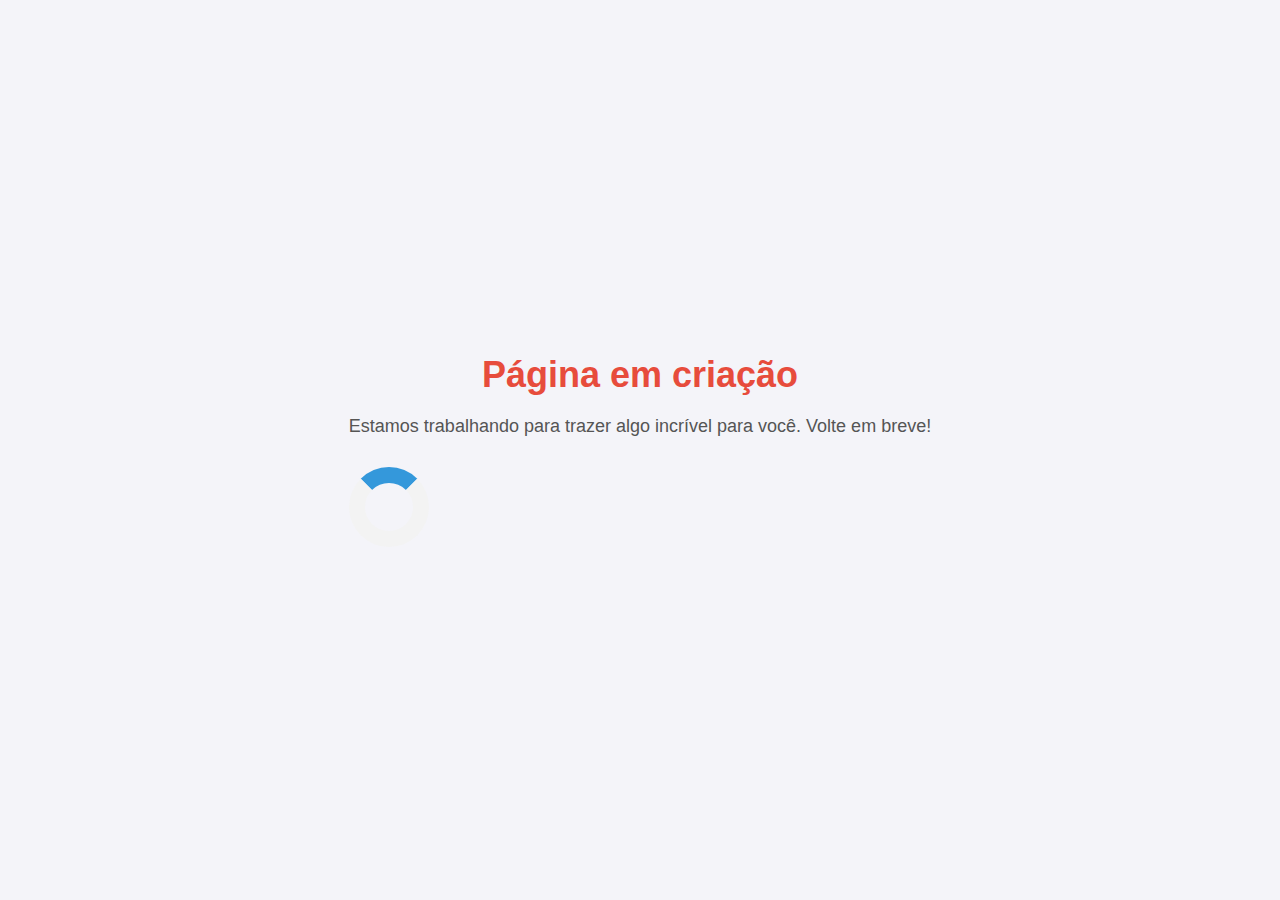
==== index.html @ cbea4de6 "Add files via upload" ====
<!DOCTYPE html>
<html lang="pt-br">
<head>
    <meta charset="UTF-8">
    <meta name="viewport" content="width=device-width, initial-scale=1.0">
    <title>Página em Criação</title>
    <link rel="stylesheet" href="css/styles.css">
</head>
<body>
    <div class="container">
        <h1>Página em criação</h1>
        <p>Estamos trabalhando para trazer algo incrível para você. Volte em breve!</p>
        <div class="loader"></div>
    </div>
</body>
</html>
---- css/styles.css ----
body {
  font-family: Arial, sans-serif;
  margin: 0;
  padding: 0;
  text-align: center;
}

.social-media {
  background-color: #206b39;
  padding: 10px;
}

.social-media a {
  margin-right: 15px;
}

.social-media a i {
  color: white;
  font-size: 24px;
}

.banner {
  width: 100%;
  height: 550px;
}

.fertilizantes {
  padding: 20px;
}

.cards-container {
  display: flex;
  justify-content: center;
  gap: 20px;
  flex-wrap: wrap;
}

.card {
  width: 350px;
  border: 1px solid #ddd;
  border-radius: 8px;
  padding: 15px;
  box-shadow: 2px 2px 10px rgba(0, 0, 0, 0.1);
  text-align: center;
}

.card video {
  width: 100%;
  height: 250px;
  border-radius: 5px;
 // object-fit: cover;
}

button {
  background-color: #25d366;
  color: white;
  border: none;
  padding: 10px;
  width: 100%;
  border-radius: 5px;
  cursor: pointer;
  display: flex;
  align-items: center;
  justify-content: center;
  gap: 8px;
}

button i {
  font-size: 18px;
}

/* Estilização do modal */
.modal {
  display: none;
  position: fixed;
  z-index: 1000;
  left: 0;
  top: 0;
  width: 100%;
  height: 100%;
  background-color: rgba(0, 0, 0, 0.5);
  align-items: center;
  justify-content: center;
}

.modal-content {
  background: white;
  padding: 20px;
  border-radius: 10px;
  text-align: center;
  width: 300px;
  box-shadow: 0 4px 8px rgba(0, 0, 0, 0.2);
  position: relative;
}

.modal-content button {
    margin-top: 35px;
}

.close {
  position: absolute;
  top: 10px;
  right: 15px;
  font-size: 20px;
  cursor: pointer;
}

footer {
  background-color: #206b39;
  color: white;
  padding: 20px;
  text-align: center;
}

/* Responsividade */
* {
  margin: 0;
  padding: 0;
  box-sizing: border-box;
}

body {
  font-family: Arial, sans-serif;
  background-color: #f4f4f9;
  display: flex;
  justify-content: center;
  align-items: center;
  height: 100vh;
  color: #333;
}

.container {
  text-align: center;
}

h1 {
  font-size: 36px;
  color: #e74c3c;
  margin-bottom: 20px;
}

p {
  font-size: 18px;
  color: #555;
  margin-bottom: 30px;
}

.loader {
  border: 16px solid #f3f3f3;
  border-top: 16px solid #3498db;
  border-radius: 50%;
  width: 80px;
  height: 80px;
  animation: spin 2s linear infinite;
}

/* Animação de rotação do loader */
@keyframes spin {
  0% { transform: rotate(0deg); }
  100% { transform: rotate(360deg); }
}
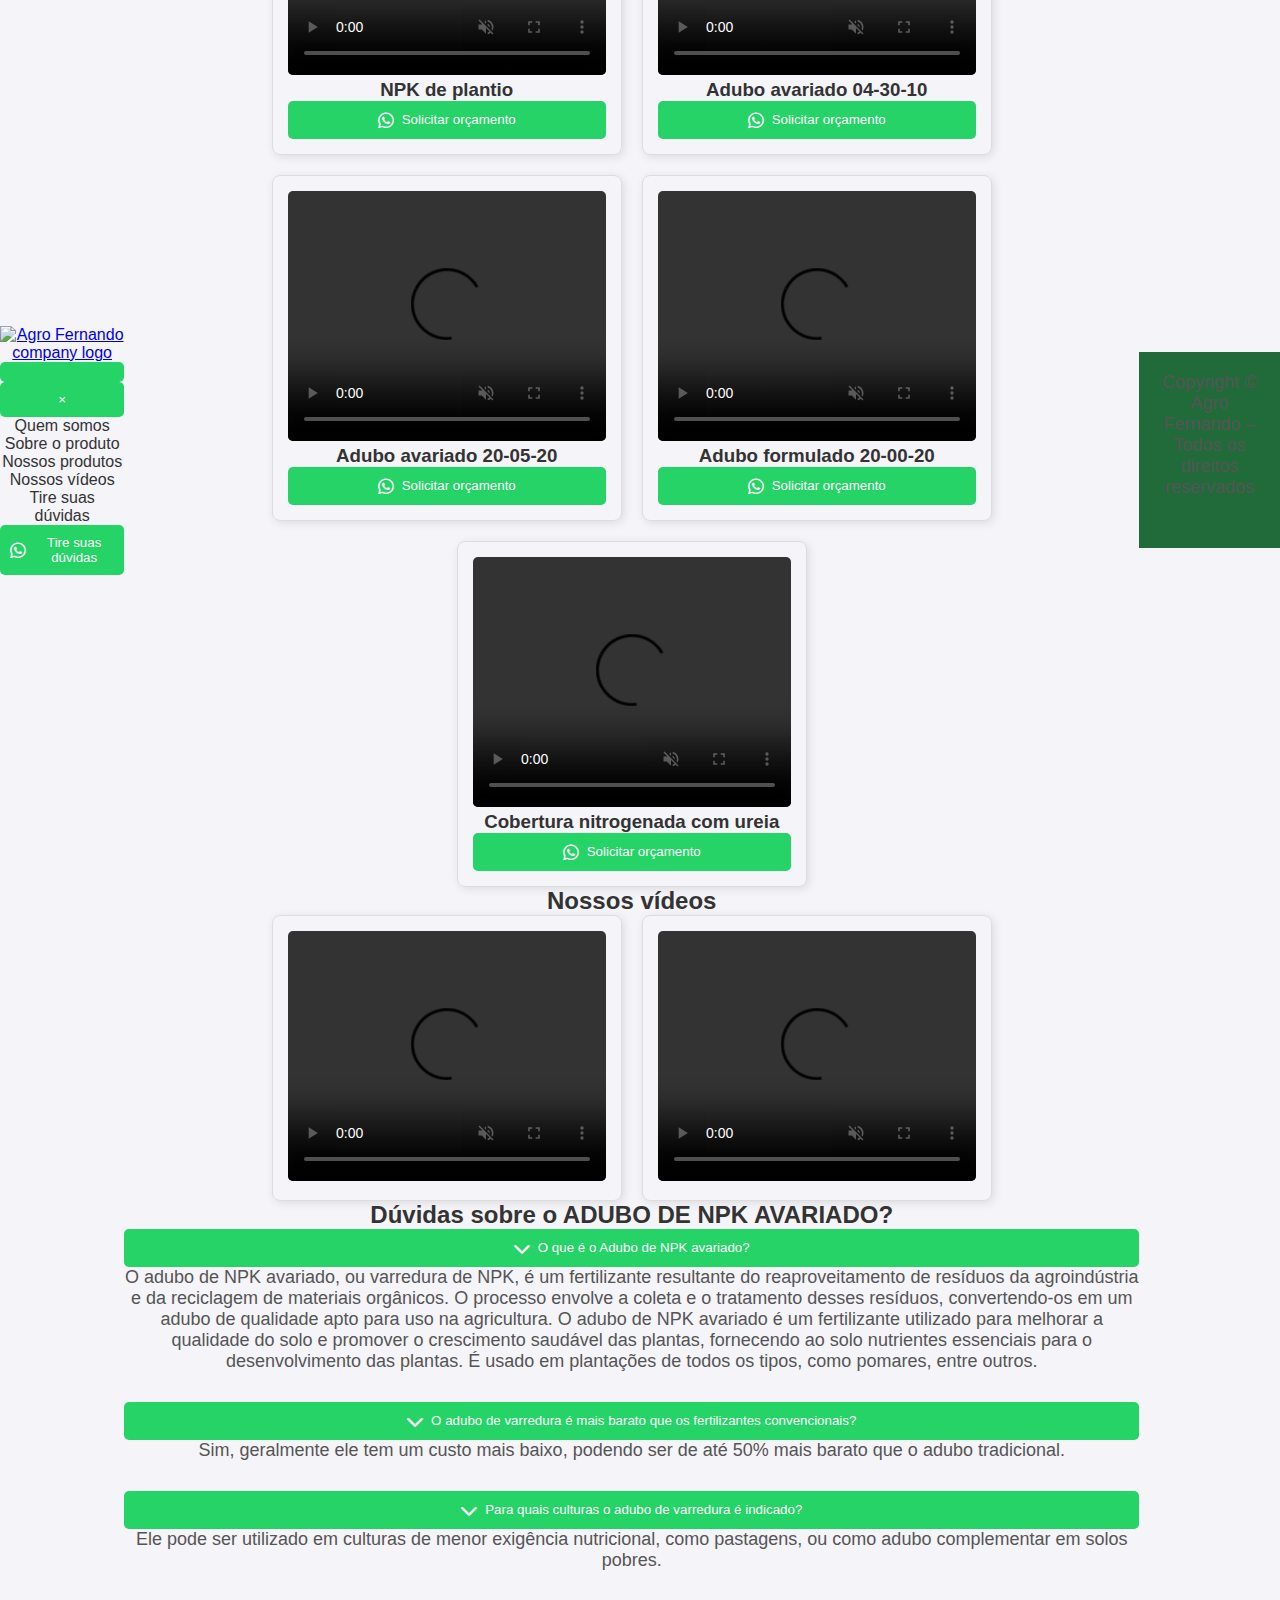
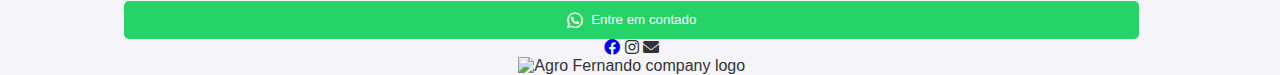
==== commit ac40abb1: "update main page" ====
--- a/index.html
+++ b/index.html
@@ -1,16 +1,327 @@
 <!DOCTYPE html>
-<html lang="pt-br">
-<head>
-    <meta charset="UTF-8">
-    <meta name="viewport" content="width=device-width, initial-scale=1.0">
-    <title>Página em Criação</title>
-    <link rel="stylesheet" href="css/styles.css">
-</head>
-<body>
-    <div class="container">
-        <h1>Página em criação</h1>
-        <p>Estamos trabalhando para trazer algo incrível para você. Volte em breve!</p>
-        <div class="loader"></div>
+<html lang="pt-BR">
+  <head>
+    <meta charset="UTF-8" />
+    <meta name="viewport" content="width=device-width, initial-scale=1.0" />
+    <title>
+      Agro Fernando &#8211; A nutrição inteligente para sua lavoura com o adubo
+      de qualidade, econômico e sustentável você encontra aqui
+    </title>
+    <link rel="icon" type="image/png" href="img/favicon.svg" />
+    <link rel="stylesheet" href="css/styles.css" />
+    <script defer src="js/script.js"></script>
+    <link
+      rel="stylesheet"
+      href="https://cdnjs.cloudflare.com/ajax/libs/font-awesome/6.0.0/css/all.min.css"
+    />
+    <meta
+      name="description"
+      content="A Agro Fernando oferece adubo de NPK avariado de alta qualidade, econômico e sustentável para sua lavoura. Melhore sua produtividade com fertilizantes eficientes."
+    />
+    <meta
+      name="keywords"
+      content="adubo NPK, adubo NPK à venda, fertilizante NPK preço, comprar adubo NPK, fertilizante agrícola NPK, NPK de alta qualidade, adubo para lavoura, fertilizante sustentável, agropecuária, nutrição do solo, agricultura econômica, adubo NPK na regição de São José do Rio Preto, fornecedor de fertilizantes NPK em São Paulo, onde comprar fertilizante NPK barato, melhor adubo para aumentar a produtividade, fertilizante NPK sustentável para lavouras, vantagens do adubo NPK avariado, fertilizante econômico para agricultura, como escolher o melhor adubo para o solo"
+    />
+    <meta name="author" content="Agro Fernando" />
+    <!-- <meta http-equiv="refresh" content="0;url=/maintenance.html"> -->
+  </head>
+  <body>
+    <header>
+      <div class="container">
+        <div class="logo">
+          <a href="/">
+            <img src="img/logo.svg" alt="Agro Fernando company logo" />
+          </a>
+        </div>
+        <button class="hamburger" id="hamburger" onclick="toggleMenu()" title="Hamburger icon">
+          <span class="bar"></span>
+          <span class="bar"></span>
+          <span class="bar"></span>
+        </button>
+        <button class="close-menu" id="close-menu" onclick="toggleMenu()" title="Close hamburger icon">
+          &times;
+        </button>
+        <nav class="nav-links" id="menu">
+          <a data-target="who-we-are" onclick="closeMenu()">Quem somos</a>
+          <a data-target="about-the-product" onclick="closeMenu()"
+            >Sobre o produto</a
+          >
+          <a data-target="our-products" onclick="closeMenu()"
+            >Nossos produtos</a
+          >
+          <a data-target="our-videos" onclick="closeMenu()">Nossos vídeos</a>
+          <a data-target="doubts" onclick="closeMenu()">Tire suas dúvidas</a>
+        </nav>
+        <button
+          class="header-button"
+          onclick="abrirModal('tirar algumas dúvidas')"
+          title="Open modal"
+        >
+          <i class="fab fa-whatsapp"></i> Tire suas dúvidas
+        </button>
+      </div>
+    </header>
+    <main>
+      <section class="container-section" id="who-we-are">
+        <div class="who-we-are-container">
+          <div class="about-who-we-are-image">
+            <img src="img/bigbag-img.png" alt="Big bag with company logo" />
+          </div>
+          <div class="who-we-are-text-about">
+            <h1>
+              Comprove os benefícios do nosso adubo e faça parte dessa solução
+              eficiente para o seu plantio!
+            </h1>
+            <p>
+              Na <strong>Agro Fernando</strong>, oferecemos adubo de NPK
+              avariado de <strong>alta qualidade</strong>, garantindo uma opção
+              <strong>econômica e sustentável</strong> para a sua lavoura. Nosso
+              produto passa por um rigoroso controle de qualidade, fornecendo
+              assim os nutrientes essenciais para o solo e plantio.
+            </p>
+          </div>
+        </div>
+      </section>
+
+      <section class="container-section" id="about-the-product">
+        <div class="about-product-container">
+          <div>
+            <h2>Vantagens do <span>adubo NPK avariado</span></h2>
+            <div class="about-product-benefit">
+              <img src="img/tabler_cash.svg" alt="Image related to economy" />
+              <div class="about-product-benefit-texto">
+                <h3>Excelente custo-benefício</h3>
+                <p>
+                  Uma alternativa mais acessível para agricultores que buscam
+                  reduzir custos sem comprometer a produtividade.
+                </p>
+              </div>
+            </div>
+
+            <div class="about-product-benefit">
+              <img src="img/tabler_plant.svg" alt="Image related to fertile soil" />
+              <div class="about-product-benefit-texto">
+                <h3>Melhora a fertilidade do solo</h3>
+                <p>
+                  O adubo NPK avariado mantém os nutrientes essenciais para um
+                  solo mais fértil, garantindo um crescimento saudável das
+                  plantas.
+                </p>
+              </div>
+            </div>
+
+            <div class="about-product-benefit">
+              <img src="img/lucide_tractor.svg" alt="Productivity related image" />
+              <div class="about-product-benefit-texto">
+                <h3>Aumento na produtividade</h3>
+                <p>
+                  Favorece o desenvolvimento saudável das plantas, resultando em
+                  colheitas mais produtivas.
+                </p>
+              </div>
+            </div>
+          </div>
+
+          <div class="about-product-img-container">
+            <img
+              src="img/hand-giving-fertilizer.jpg"
+              alt="Image showing a hand putting fertilizer on a plant"
+            />
+          </div>
+        </div>
+      </section>
+      <section class="container-section" id="our-products">
+        <h2>Nossos <span>produtos</span></h2>
+        <div class="cards-container">
+          <div class="card">
+            <video
+              controls
+              muted
+              controlslist="nodownload"
+              oncontextmenu="return false;"
+            >
+              <source src="video/npk_de_plantio.mp4" type="video/mp4" />
+            </video>
+            <h3>NPK de plantio</h3>
+            <button onclick="abrirModal('NPK de plantio')" title="Contact button">
+              <i class="fab fa-whatsapp"></i> Solicitar orçamento
+            </button>
+          </div>
+          <div class="card">
+            <video
+              controls
+              muted
+              controlslist="nodownload"
+              oncontextmenu="return false;"
+            >
+              <source src="video/avariado_04-30-10.mp4" type="video/mp4" />
+            </video>
+            <h3>Adubo avariado 04-30-10</h3>
+            <button onclick="abrirModal('Adubo avariado 04-30-10')" title="Contact button">
+              <i class="fab fa-whatsapp"></i> Solicitar orçamento
+            </button>
+          </div>
+          <div class="card">
+            <video
+              controls
+              muted
+              controlslist="nodownload"
+              oncontextmenu="return false;"
+            >
+              <source src="video/avariado_20-05-20.mp4" type="video/mp4" />
+            </video>
+            <h3>Adubo avariado 20-05-20</h3>
+            <button onclick="abrirModal('Adubo avariado 20-05-20')" title="Contact button">
+              <i class="fab fa-whatsapp"></i> Solicitar orçamento
+            </button>
+          </div>
+          <div class="card">
+            <video
+              controls
+              muted
+              controlslist="nodownload"
+              oncontextmenu="return false;"
+            >
+              <source src="video/formulado_20-00-20.mp4" type="video/mp4" />
+            </video>
+            <h3>Adubo formulado 20-00-20</h3>
+            <button onclick="abrirModal('Adubo formulado 20-00-20')" title="Contact button">
+              <i class="fab fa-whatsapp"></i> Solicitar orçamento
+            </button>
+          </div>
+          <div class="card">
+            <video
+              controls
+              muted
+              controlslist="nodownload"
+              oncontextmenu="return false;"
+            >
+              <source
+                src="video/nitrogenada_de_cobertura_com_ureia_protegida.mp4"
+                type="video/mp4"
+              />
+            </video>
+            <h3>Cobertura nitrogenada com ureia</h3>
+            <button onclick="abrirModal('Cobertura nitrogenada com ureia')" title="Contact button">
+              <i class="fab fa-whatsapp"></i> Solicitar orçamento
+            </button>
+          </div>
+        </div>
+      </section>
+
+      <section class="container-section" id="our-videos">
+        <h2>Nossos <span>vídeos</span></h2>
+        <div class="cards-container">
+          <div class="card">
+            <video
+              controls
+              muted
+              controlslist="nodownload"
+              oncontextmenu="return false;"
+            >
+              <source src="video/galeria.mp4" type="video/mp4" />
+            </video>
+          </div>
+          <div class="card">
+            <video
+              controls
+              muted
+              controlslist="nodownload"
+              oncontextmenu="return false;"
+            >
+              <source src="video/galeria_1.mp4" type="video/mp4" />
+            </video>
+          </div>
+        </div>
+      </section>
+
+      <div class="shappe-container"></div>
+      <section class="container-section" id="doubts">
+        <h2>Dúvidas sobre o <span>ADUBO DE NPK AVARIADO?</span></h2>
+
+        <div class="doubt-container">
+          <button class="doubt-question" title="Contact button">
+            <i class="fas fa-chevron-down"></i>O que é o Adubo de NPK avariado?
+          </button>
+          <div class="question-answer">
+            <p>
+              O adubo de NPK avariado, ou varredura de NPK, é um fertilizante
+              resultante do reaproveitamento de resíduos da agroindústria e da
+              reciclagem de materiais orgânicos. O processo envolve a coleta e o
+              tratamento desses resíduos, convertendo-os em um adubo de
+              qualidade apto para uso na agricultura. O adubo de NPK avariado é
+              um fertilizante utilizado para melhorar a qualidade do solo e
+              promover o crescimento saudável das plantas, fornecendo ao solo
+              nutrientes essenciais para o desenvolvimento das plantas. É usado
+              em plantações de todos os tipos, como pomares, entre outros.
+            </p>
+          </div>
+        </div>
+        <div class="doubt-container">
+          <button class="doubt-question">
+            <i class="fas fa-chevron-down"></i>O adubo de varredura é mais
+            barato que os fertilizantes convencionais?
+          </button>
+          <div class="question-answer">
+            <p>
+              Sim, geralmente ele tem um custo mais baixo, podendo ser de até
+              50% mais barato que o adubo tradicional.
+            </p>
+          </div>
+        </div>
+        <div class="doubt-container">
+          <button class="doubt-question">
+            <i class="fas fa-chevron-down"></i>Para quais culturas o adubo de
+            varredura é indicado?
+          </button>
+          <div class="question-answer">
+            <p>
+              Ele pode ser utilizado em culturas de menor exigência nutricional,
+              como pastagens, ou como adubo complementar em solos pobres.
+            </p>
+          </div>
+        </div>
+      </section>
+      <section class="container-section" id="doubts">
+        <div class="contact-container">
+          <div>
+            <button onclick="abrirModal('tirar algumas dúvidas')" title="Contact button">
+              <i class="fab fa-whatsapp"></i> Entre em contado
+            </button>
+          </div>
+          <div class="contact-social">
+            <a
+              href="https://www.facebook.com/profile.php?id=61566203794255"
+              target="_blank"
+              aria-label="See facebook company profile page"
+              ><i class="fab fa-facebook"></i
+            ></a>
+            <a target="_blank"><i class="fab fa-instagram"></i></a>
+            <a><i class="fas fa-envelope"></i></a>
+          </div>
+          <img src="img/logo.svg" alt="Agro Fernando company logo" />
+        </div>
+      </section>
+    </main>
+
+    <div id="modal" class="modal">
+      <div class="modal-content">
+        <span class="close" onclick="fecharModal()">&times;</span>
+        <h2>Entre em contato</h2>
+        <button onclick="solicitarOrcamento('Fernando')" title="Contact button">
+          <i class="fab fa-whatsapp"></i> Fernando
+        </button>
+        <button onclick="solicitarOrcamento('Eliana')" title="Contact button">
+          <i class="fab fa-whatsapp"></i> Eliana
+        </button>
+      </div>
     </div>
-</body>
+
+    <footer class="footer-content">
+      <p>
+        Copyright © <span id="year"></span> Agro Fernando – Todos os direitos
+        reservados
+      </p>
+    </footer>
+  </body>
 </html>
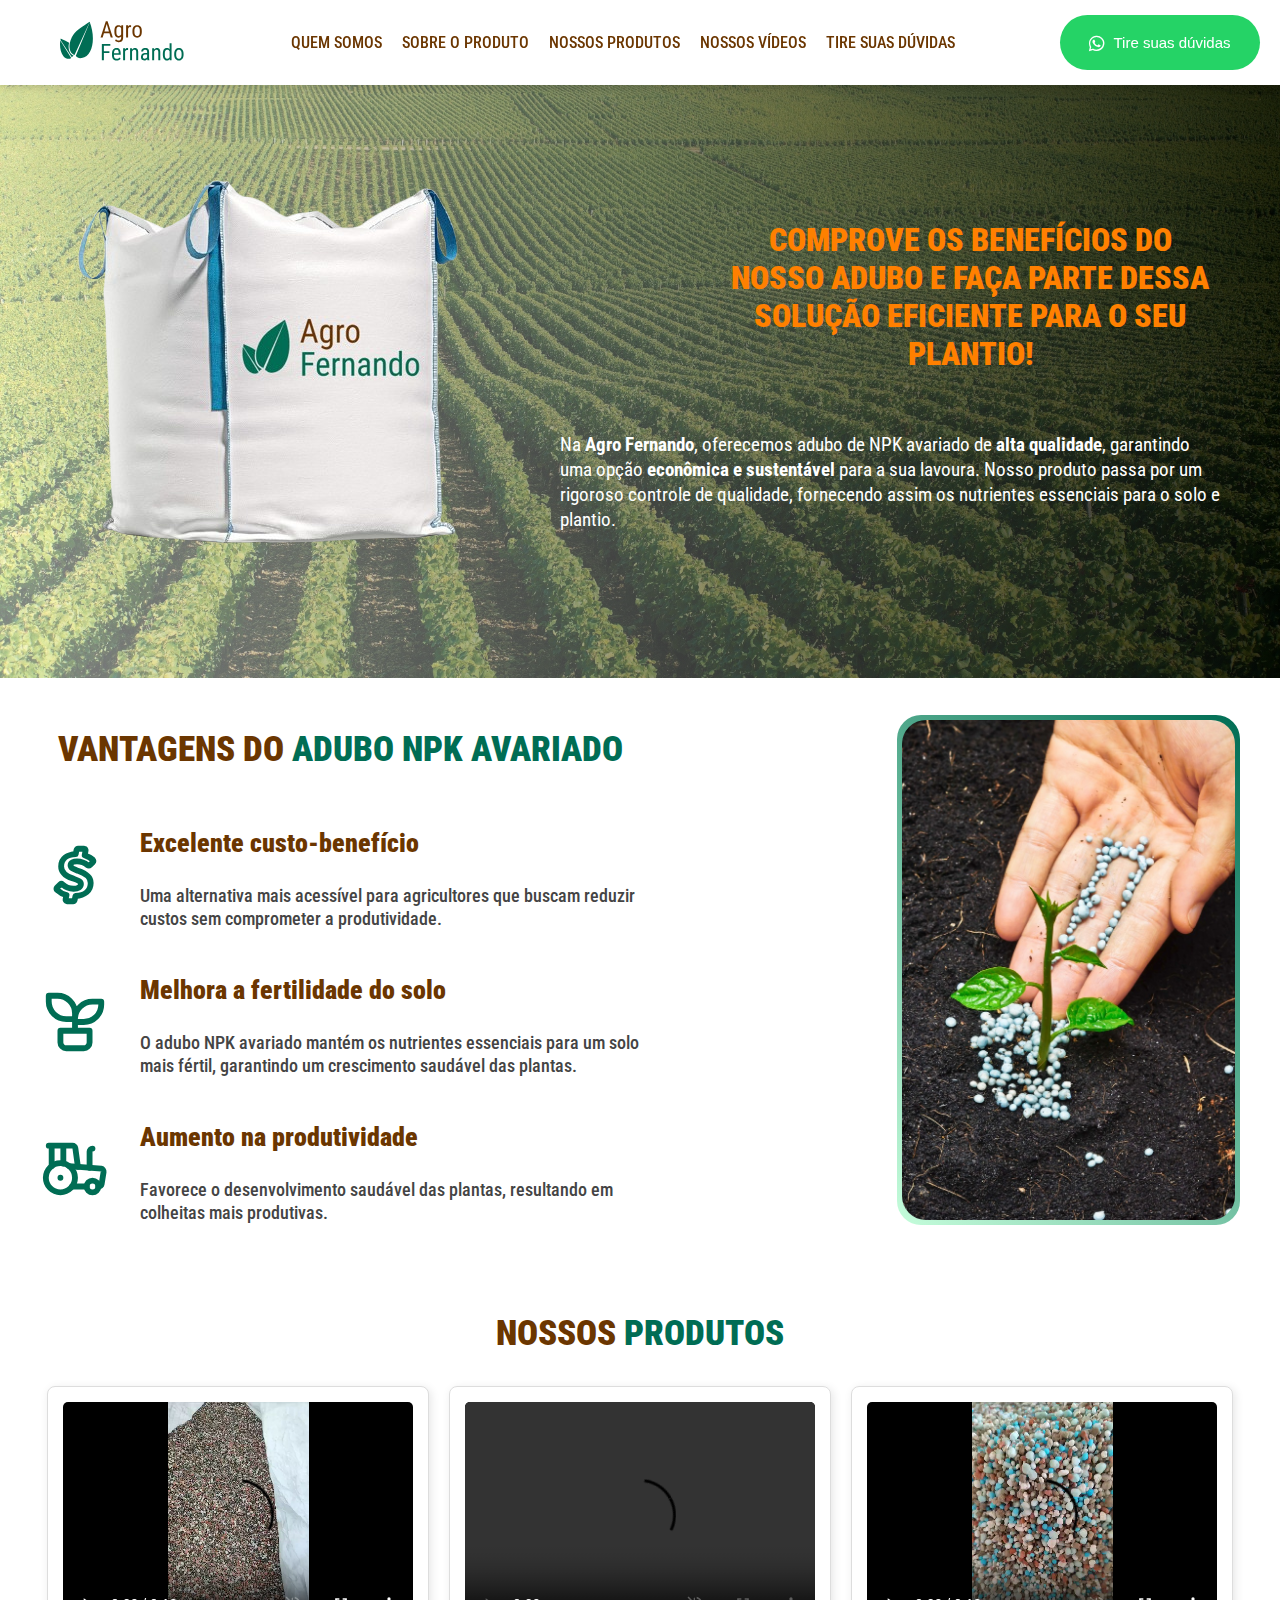
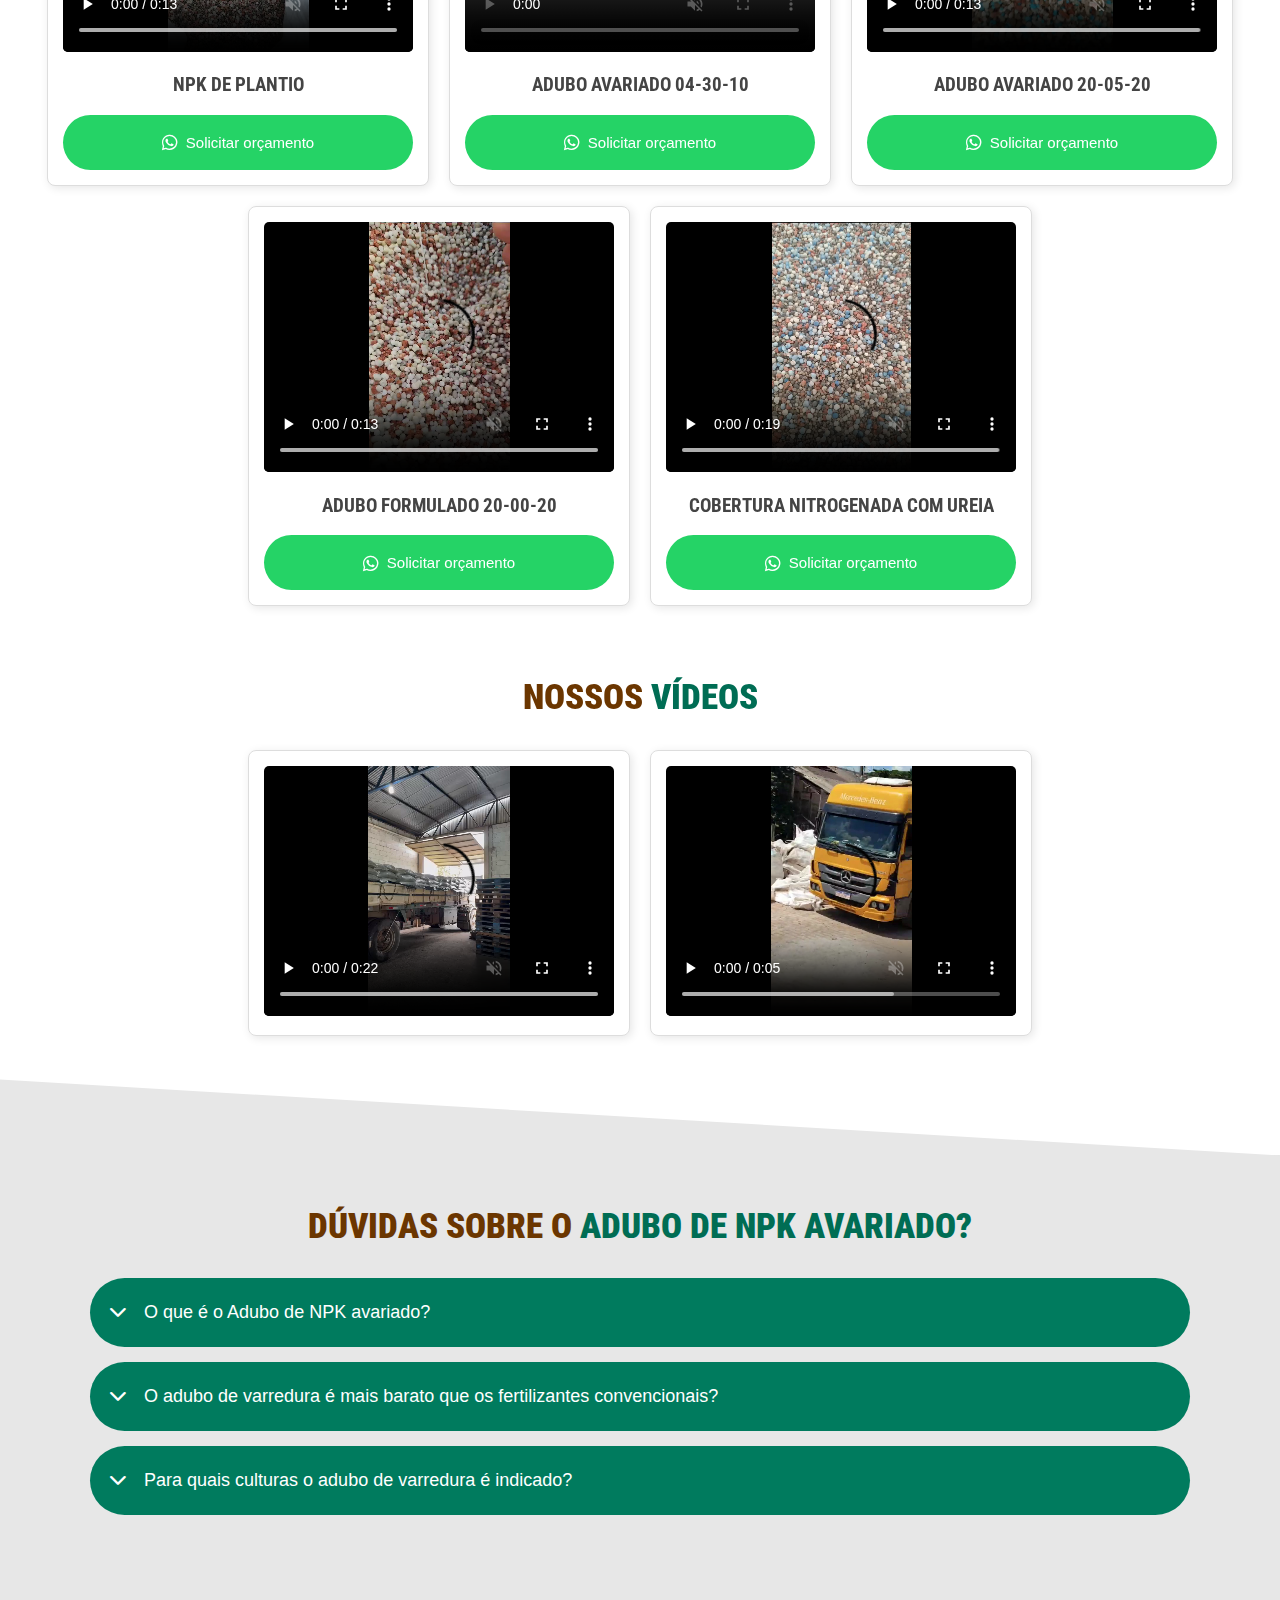
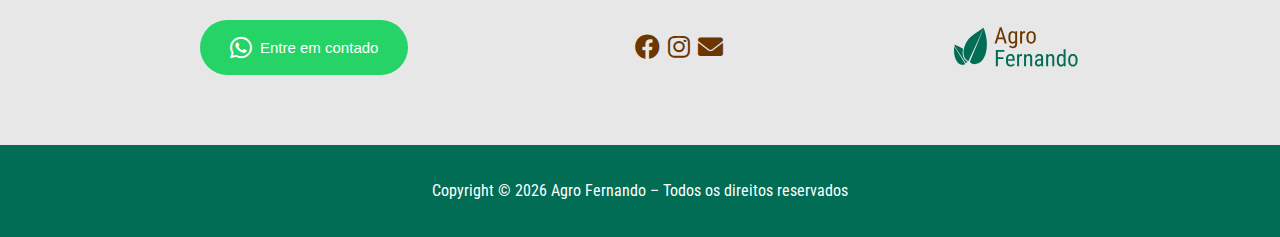
==== commit 3fa7b149: "update index" ====
--- a/index.html
+++ b/index.html
@@ -8,8 +8,8 @@
       de qualidade, econômico e sustentável você encontra aqui
     </title>
     <link rel="icon" type="image/png" href="img/favicon.svg" />
-    <link rel="stylesheet" href="css/styles.css" />
-    <script defer src="js/script.js"></script>
+    <link rel="stylesheet" href="css/styles.css" media="print" onload="this.media='all';" />
+    <script defer src="js/script.js" defer></script>
     <link
       rel="stylesheet"
       href="https://cdnjs.cloudflare.com/ajax/libs/font-awesome/6.0.0/css/all.min.css"
--- a/css/styles.css
+++ b/css/styles.css
@@ -1,75 +1,348 @@
+@import url("https://fonts.googleapis.com/css2?family=Roboto+Condensed:ital,wght@0,100..900;1,100..900&display=swap");
+
+:root {
+  --primary-color: #006d54;
+  --secondary-color: #6b3600;
+  --background-color: #f2dfd3;
+  --text-color: #444;
+  --highlight-color: rgb(255, 128, 0);
+  --button-color: #25d366;
+  --button-disabled: rgb(87, 250, 147);
+  --header-bg: white;
+  --header-shadow: rgba(0, 0, 0, 0.1);
+  --doubt-bg: #007b5e;
+  --doubt-hover: #005d4e;
+  --border-color: #ddd;
+}
+
 body {
-  font-family: Arial, sans-serif;
+  font-family: "Roboto Condensed", sans-serif;
   margin: 0;
   padding: 0;
   text-align: center;
-}
-
-.social-media {
-  background-color: #206b39;
-  padding: 10px;
-}
-
-.social-media a {
-  margin-right: 15px;
-}
-
-.social-media a i {
+  scroll-behavior: smooth;
+  padding-top: 4.625rem;
+}
+
+header {
+  position: fixed;
+  top: 0;
+  left: 0;
+  width: 100%;
+  background: var(--header-bg);
+  box-shadow: 0 0.25rem 0.375rem var(--header-shadow);
+  z-index: 1000;
+  padding: 0.938rem 1.25rem;
+  display: flex;
+  align-items: center;
+  justify-content: space-between;
+}
+
+.container,
+.about-product-container {
+  max-width: 75rem;
+  margin: 0 auto;
+  display: flex;
+  align-items: center;
+  justify-content: space-between;
+  width: 100%;
+}
+
+.who-we-are-container {
+  max-width: 75rem;
+  margin: 0 auto;
+  display: flex;
+  align-items: center;
+  justify-content: space-between;
+  width: 100%;
+  padding: 1.875rem 0;
+}
+
+.logo img {
+  height: 50px;
+}
+
+.nav-links {
+  display: flex;
+  gap: 1.25rem;
+}
+
+.nav-links a {
   color: white;
-  font-size: 24px;
-}
-
-.banner {
-  width: 100%;
-  height: 550px;
-}
-
-.fertilizantes {
-  padding: 20px;
+  text-decoration: none;
+  text-transform: uppercase;
+  font-size: 1rem;
+  font-weight: 500;
+  color: var(--secondary-color);
+  transition: color 0.3s;
+  cursor: pointer;
+}
+
+.hamburger {
+  display: none;
+  flex-direction: column;
+  cursor: pointer;
+  z-index: 1000;
+  background: transparent;
+}
+
+.hamburger .bar {
+  width: 1.875rem;
+  height: 0.25rem;
+  background-color: black;
+  margin: 0.313rem;
+}
+
+.close-menu {
+  display: none;
+  font-size: 1.5rem;
+  cursor: pointer;
+  position: absolute;
+  top: 0;
+  z-index: 1001;
+  color: black;
+}
+
+.nav-links a.active,
+.nav-links a:hover {
+  color: var(--primary-color);
+}
+
+.header-button {
+  width: 12.5rem;
+  font-size: 0.938rem;
+}
+
+.shappe-container {
+  position: relative;
+  width: 100%;
+  height: 6.25rem;
+  background-color: rgb(231, 231, 231);
+  margin-bottom: -0.063rem;
+  clip-path: polygon(0% 100%, 0% 24%, 100% 100%);
+}
+
+#doubts {
+  background-color: rgb(231, 231, 231);
+}
+
+#who-we-are {
+  background: linear-gradient(
+      to left,
+      rgba(0, 0, 0, 0.8),
+      rgba(255, 255, 255, 0.5)
+    ),
+    url("../img/plantation-image.jpg") no-repeat center center/cover;
+}
+
+.container {
+  display: flex;
+  align-items: center;
+  justify-content: space-between;
+}
+
+.about-who-we-are-image img {
+  max-width: 35rem;
+}
+
+.who-we-are-text-about {
+  padding: 1.25rem;
+  width: 31.25rem;
+}
+
+.who-we-are-text-about h1 {
+  font-weight: 900;
+  text-transform: uppercase;
+  color: var(--highlight-color);
+}
+
+.who-we-are-text-about p {
+  font-size: larger;
+  margin-left: -10rem;
+  text-align: left;
+  margin-top: 3.75rem;
+  line-height: 1.3;
+  color: white;
+}
+
+.about-product-container h2 {
+  font-size: 2rem;
+  margin-bottom: 1.875rem;
+}
+
+.about-product-benefit {
+  display: flex;
+  align-items: center;
+  justify-content: center;
+}
+
+.about-product-benefit img {
+  width: 4.375rem;
+  height: auto;
+  margin-right: 1.875rem;
+}
+
+.about-product-benefit-texto {
+  max-width: 31.25rem;
+  text-align: left;
+}
+
+.about-product-benefit-texto h3 {
+  color: var(--secondary-color);
+  font-size: 26px;
+  font-weight: 900;
+}
+
+.about-product-benefit-texto p {
+  font-size: 1.125rem;
+  color: var(--text-color);
+  font-weight: 500;
+  line-height: 1.3;
+}
+
+.about-product-img-container {
+  position: relative;
+  display: inline-block;
+  border-radius: 1.5rem;
+  padding: 0.313rem;
+  background: linear-gradient(45deg, rgb(197, 253, 219), var(--primary-color));
+}
+
+.about-product-img-container img {
+  display: block;
+  border-radius: 1.5rem;
+  width: 100%;
+  height: 31.25rem;
+}
+
+.container-section {
+  padding: 1.25rem;
+  display: flex;
+  align-items: center;
+  justify-content: center;
+  flex-direction: column;
+}
+
+.container-section h2, .page-under-maintenance-container h2 {
+  font-size: 35px;
+  font-weight: 900;
+  text-transform: uppercase;
+  line-height: 2.813rem;
+  color: var(--secondary-color);
+}
+
+.container-section span, .page-under-maintenance-container span {
+  color: var(--primary-color);
 }
 
 .cards-container {
   display: flex;
   justify-content: center;
-  gap: 20px;
+  gap: 1.25rem;
   flex-wrap: wrap;
 }
 
 .card {
   width: 350px;
-  border: 1px solid #ddd;
+  border: 1px solid var(--border-color);
+  background-color: #fff;
   border-radius: 8px;
-  padding: 15px;
-  box-shadow: 2px 2px 10px rgba(0, 0, 0, 0.1);
+  padding: 0.938rem;
+  box-shadow: 2px 2px 10px var(--header-shadow);
   text-align: center;
 }
 
 .card video {
   width: 100%;
   height: 250px;
-  border-radius: 5px;
- // object-fit: cover;
+  border-radius: 0.313rem;
+  background-color: black;
+}
+
+.card h3 {
+  text-transform: uppercase;
+  color: var(--text-color);
 }
 
 button {
-  background-color: #25d366;
+  background-color: var(--button-color);
   color: white;
   border: none;
   padding: 10px;
   width: 100%;
-  border-radius: 5px;
+  border-radius: 50px;
   cursor: pointer;
   display: flex;
   align-items: center;
   justify-content: center;
   gap: 8px;
+  height: 3.438rem;
+  font-size: 0.938rem;
+  user-select: none;
+  -webkit-user-select: none;
+  -webkit-tap-highlight-color: transparent;
+}
+
+button:disabled {
+  background-color: var(--button-disabled);
+  cursor: not-allowed;
 }
 
 button i {
-  font-size: 18px;
-}
-
-/* Estilização do modal */
+  font-size: 1.125rem;
+}
+
+.doubt-container {
+  width: 1100px;
+  margin-bottom: 0.938rem;
+}
+
+.doubt-question {
+  background-color: var(--doubt-bg);
+  color: white;
+  font-size: 1.125rem;
+  border: none;
+  padding: 1.5rem 1.25rem;
+  cursor: pointer;
+  text-align: left;
+  transition: background-color 0.3s;
+  display: block;
+  height: unset;
+}
+
+.doubt-question i {
+  margin-right: 1.125rem;
+  transition: transform 0.3s ease;
+}
+
+.doubt-question.active i {
+  transform: rotate(180deg);
+}
+
+.doubt-question:hover {
+  background-color: var(--doubt-hover);
+}
+
+.question-answer {
+  display: none;
+  padding: 10px 1.25rem;
+  background-color: var(--background-color);
+  border-radius: 1rem;
+  margin-top: 0.313rem;
+  text-align: left;
+  border: 1px solid var(--border-color);
+}
+
+.question-answer p {
+  margin: 0;
+  font-size: 1rem;
+  color: #333;
+}
+
+.question-answer.show {
+  display: block;
+}
+
 .modal {
   display: none;
   position: fixed;
@@ -85,78 +358,198 @@
 
 .modal-content {
   background: white;
-  padding: 20px;
+  padding: 1.25rem;
   border-radius: 10px;
-  text-align: center;
+  text-align: left;
   width: 300px;
-  box-shadow: 0 4px 8px rgba(0, 0, 0, 0.2);
+  box-shadow: 0 0.25rem 8px rgba(0, 0, 0, 0.2);
   position: relative;
 }
 
 .modal-content button {
-    margin-top: 35px;
+  margin-top: 35px;
 }
 
 .close {
   position: absolute;
   top: 10px;
-  right: 15px;
-  font-size: 20px;
+  right: 0.938rem;
+  font-size: 35px;
   cursor: pointer;
 }
 
-footer {
-  background-color: #206b39;
+.contact-container {
+  padding: 50px 1.25rem;
+  display: flex;
+  justify-content: space-between;
+  align-items: center;
+  width: 880px;
+}
+
+.contact-container img {
+  height: 50px;
+}
+
+.contact-container button {
+  padding: 0.938rem 1.875rem;
+  font-size: 0.938rem;
+}
+
+.contact-container a {
+  letter-spacing: 0.25rem;
+  color: var(--secondary-color);
+}
+
+.contact-container i {
+  font-size: 25px;
+}
+
+.footer-content {
+  background-color: var(--primary-color);
   color: white;
-  padding: 20px;
+  padding: 1.25rem;
   text-align: center;
-}
-
-/* Responsividade */
-* {
-  margin: 0;
-  padding: 0;
-  box-sizing: border-box;
-}
-
-body {
-  font-family: Arial, sans-serif;
-  background-color: #f4f4f9;
+  line-height: 1.3;
+}
+
+@media screen and (max-width: 768px) {
+  .nav-links {
+    display: none;
+    width: 100%;
+    flex-direction: column;
+    background-color: #fff;
+    position: absolute;
+    top: 4.375rem;
+    left: 0;
+    padding: 1.25rem;
+    box-shadow: 0px 0.25rem 0.375rem var(--header-shadow);
+  }
+
+  .hamburger {
+    display: flex;
+    padding: unset;
+    margin-right: 2.813rem;
+    grid-gap: unset;
+    width: unset;
+  }
+
+  .menu-open .nav-links {
+    display: flex;
+    height: 100vh;
+    width: auto;
+  }
+  .menu-open .close-menu {
+    display: block;
+    background: transparent;
+    font-size: 3.438rem;
+    margin-left: 7.5rem;
+  }
+  .menu-open .hamburger {
+    display: none;
+  }
+
+  .nav-links.active {
+    display: flex;
+  }
+
+  .header-button {
+    display: none;
+  }
+
+  .container-section h2 {
+    margin-top: unset;
+  }
+
+  .who-we-are-container {
+    flex-direction: column;
+  }
+
+  .about-who-we-are-image img {
+    width: 100%;
+  }
+
+  .who-we-are-text-about {
+    width: auto !important;
+  }
+
+  .who-we-are-text-about p {
+    margin-left: 0 !important;
+    text-align: center;
+  }
+
+  .about-product-container {
+    flex-direction: column;
+  }
+
+  .about-product-benefit-texto {
+    text-align: center;
+  }
+
+  .about-product-benefit {
+    flex-direction: column;
+  }
+
+  .about-product-img-container {
+    margin-top: 1.25rem;
+  }
+
+  .doubt-container {
+    width: auto !important;
+  }
+
+  .doubt-question {
+    display: flex !important;
+  }
+
+  .contact-container {
+    flex-direction: column;
+    width: auto !important;
+    padding: 1.25rem !important;
+  }
+
+  .contact-container button,
+  .contact-social {
+    margin-bottom: 3.75rem;
+  }
+}
+
+
+.page-under-maintenance-container {
   display: flex;
   justify-content: center;
   align-items: center;
-  height: 100vh;
-  color: #333;
-}
-
-.container {
-  text-align: center;
-}
-
-h1 {
-  font-size: 36px;
+  flex-direction: column;
+  padding: 1.25rem;
+}
+
+.page-under-maintenance-container h1 {
+  font-size: 2.25rem;
   color: #e74c3c;
-  margin-bottom: 20px;
-}
-
-p {
-  font-size: 18px;
-  color: #555;
-  margin-bottom: 30px;
+  margin-bottom: 1.25rem;
+}
+
+.page-under-maintenance-container p {
+  font-size: 1.125rem;
+  color: var(--text-color);
+  font-weight: 500;
+  line-height: 1.3;
+}
+
+.page-under-maintenance-logo {
+  width: auto;
+  height: 6.25rem;
 }
 
 .loader {
-  border: 16px solid #f3f3f3;
-  border-top: 16px solid #3498db;
+  border: 1rem solid #f3f3f3;
+  border-top: 1rem solid var(--primary-color);
   border-radius: 50%;
-  width: 80px;
-  height: 80px;
+  width: 5rem;
+  height: 5rem;
   animation: spin 2s linear infinite;
 }
 
-/* Animação de rotação do loader */
 @keyframes spin {
   0% { transform: rotate(0deg); }
   100% { transform: rotate(360deg); }
 }
-
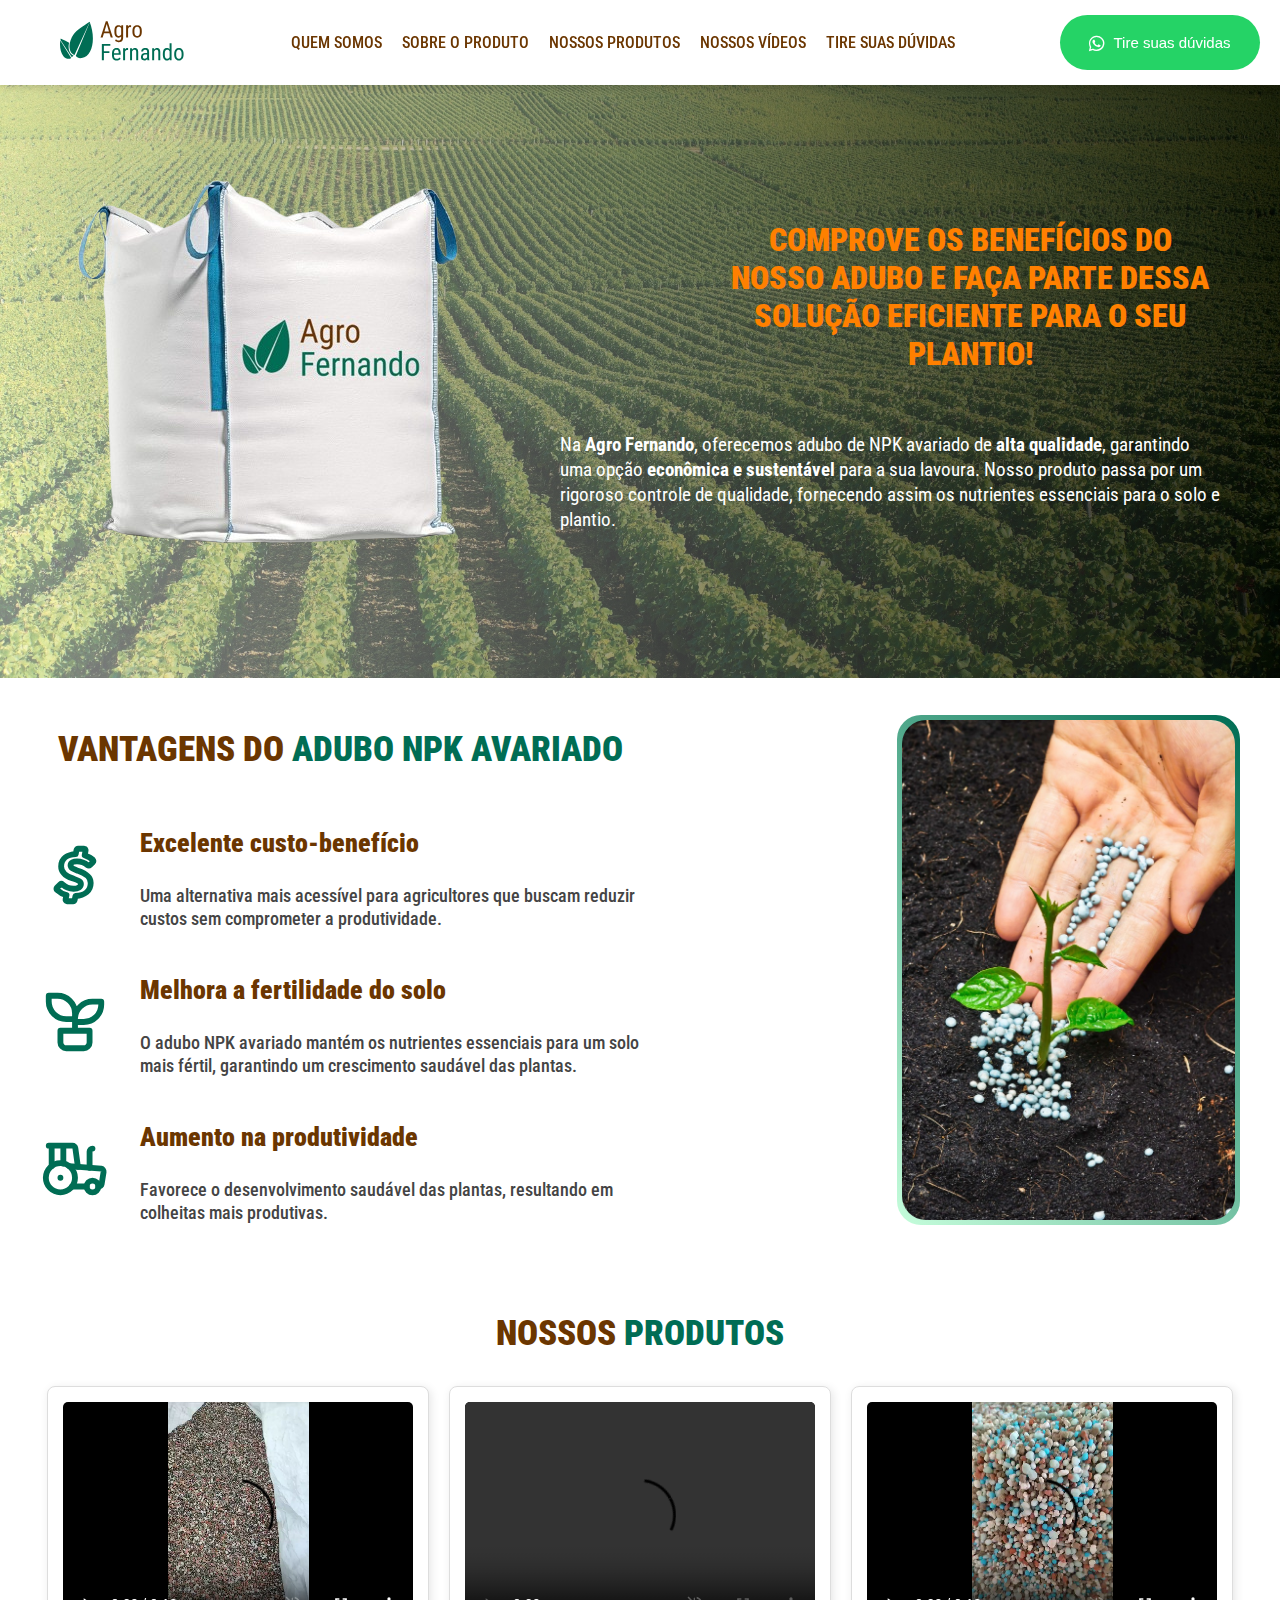
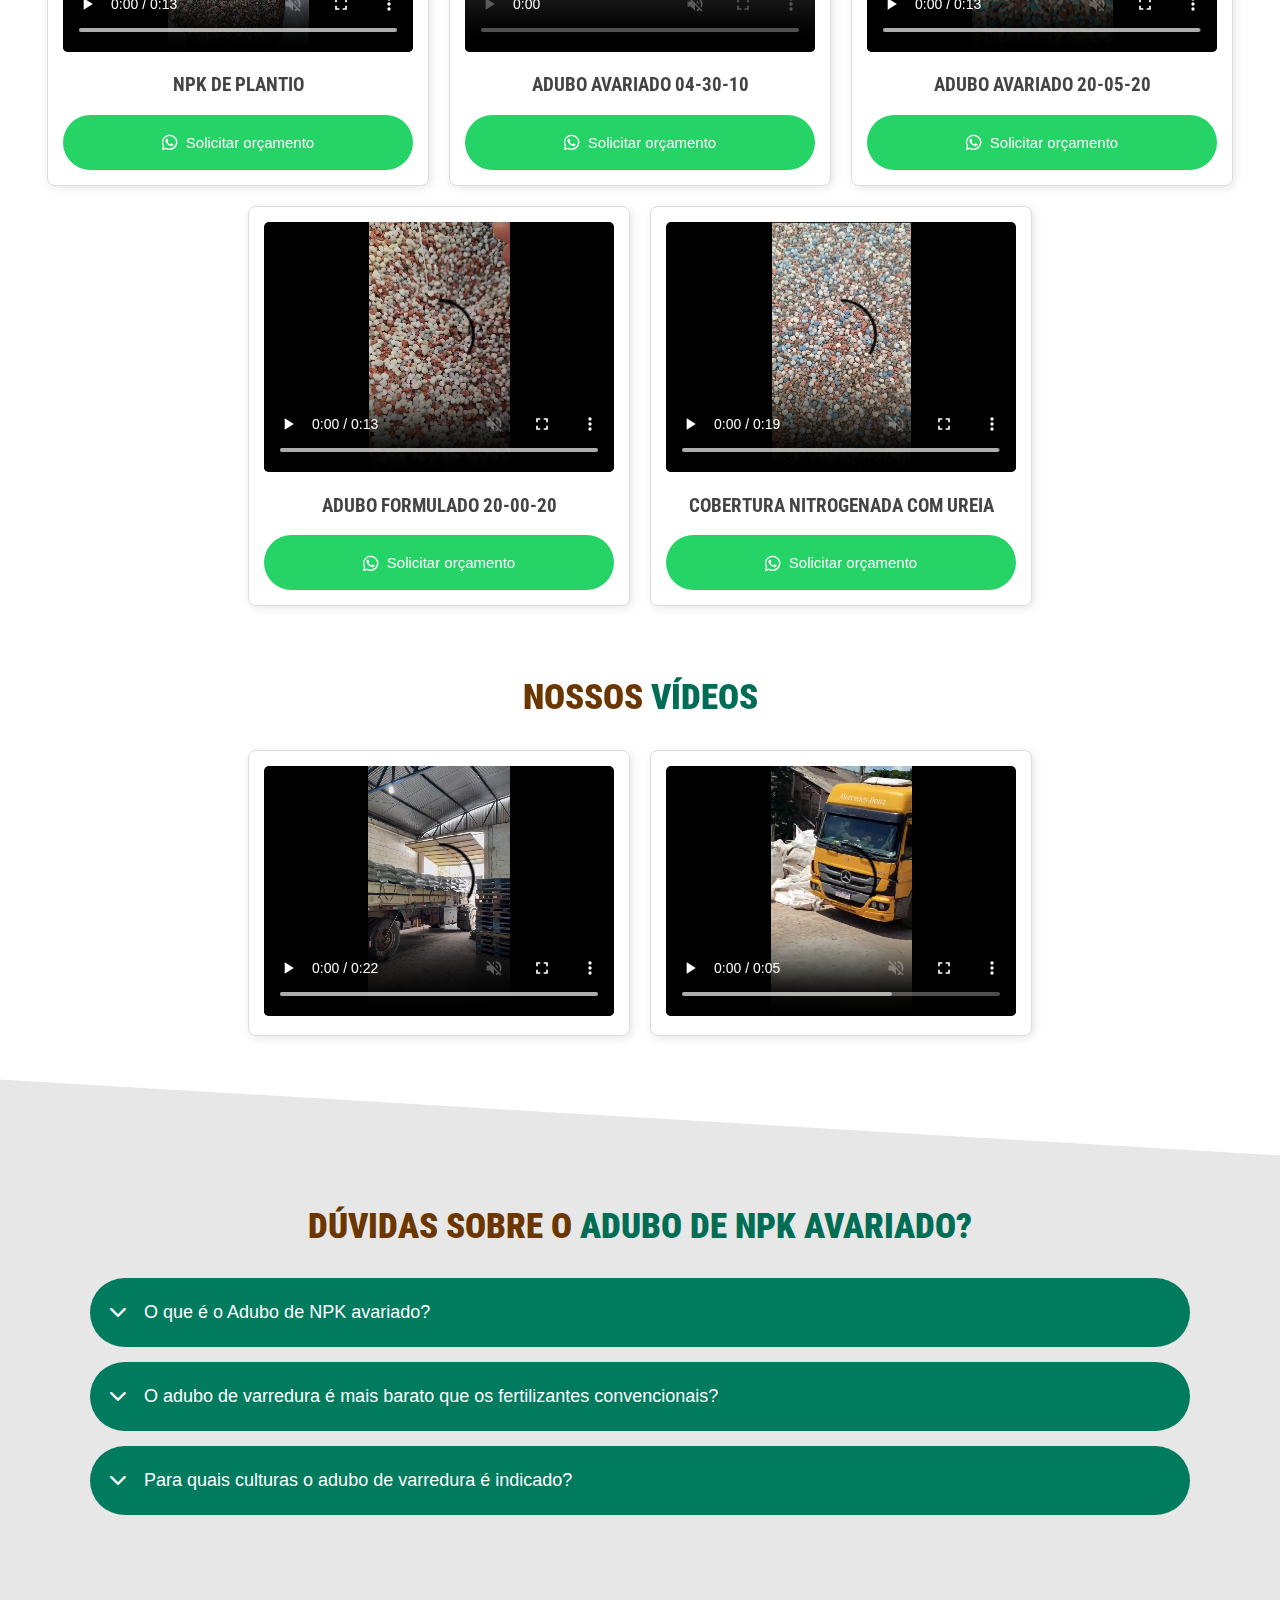
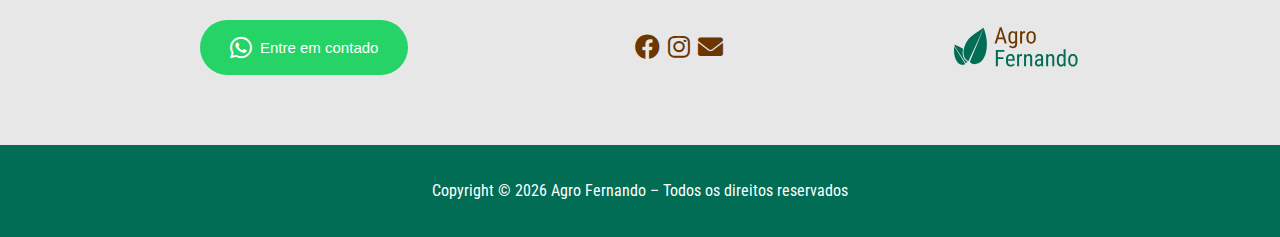
==== commit 95146f7b: "update index" ====
--- a/index.html
+++ b/index.html
@@ -8,8 +8,8 @@
       de qualidade, econômico e sustentável você encontra aqui
     </title>
     <link rel="icon" type="image/png" href="img/favicon.svg" />
-    <link rel="stylesheet" href="css/styles.css" media="print" onload="this.media='all';" />
-    <script defer src="js/script.js" defer></script>
+    <link rel="stylesheet" href="css/styles.css" />
+    <script defer src="js/script.js"></script>
     <link
       rel="stylesheet"
       href="https://cdnjs.cloudflare.com/ajax/libs/font-awesome/6.0.0/css/all.min.css"
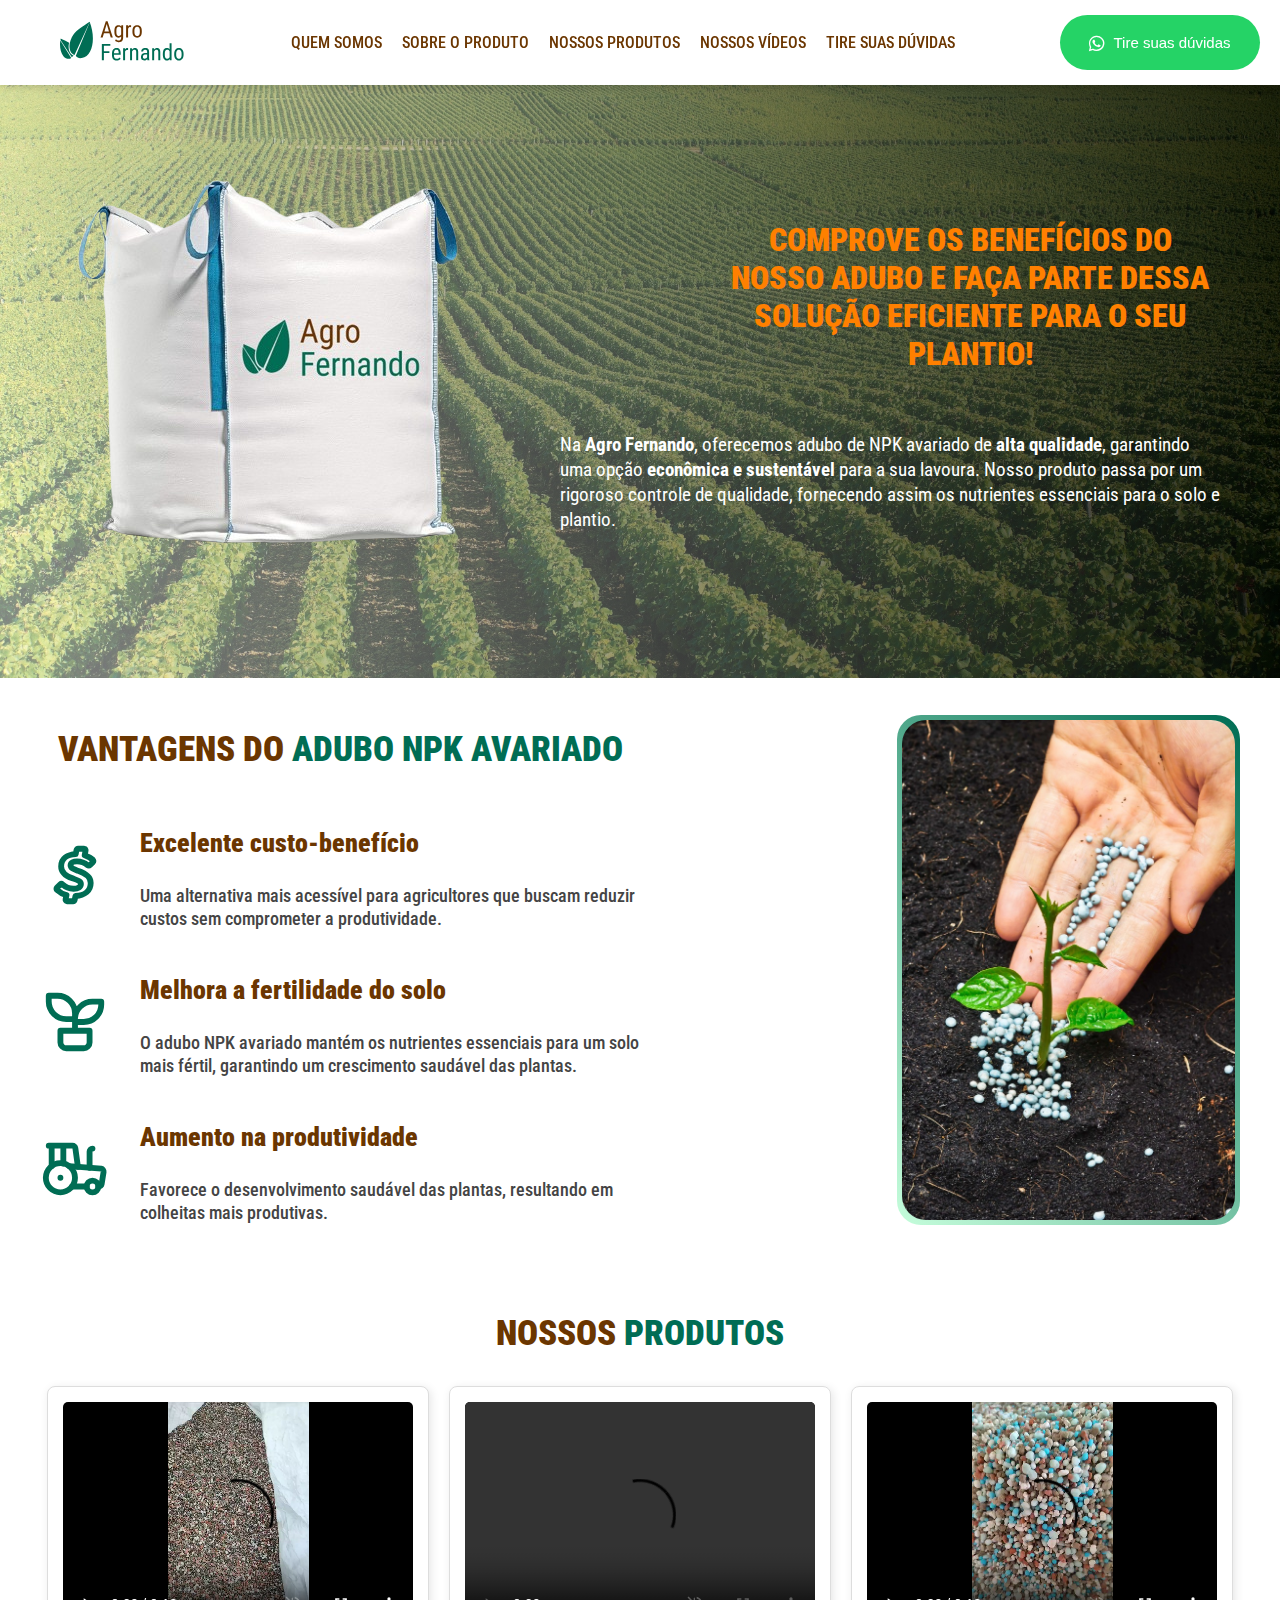
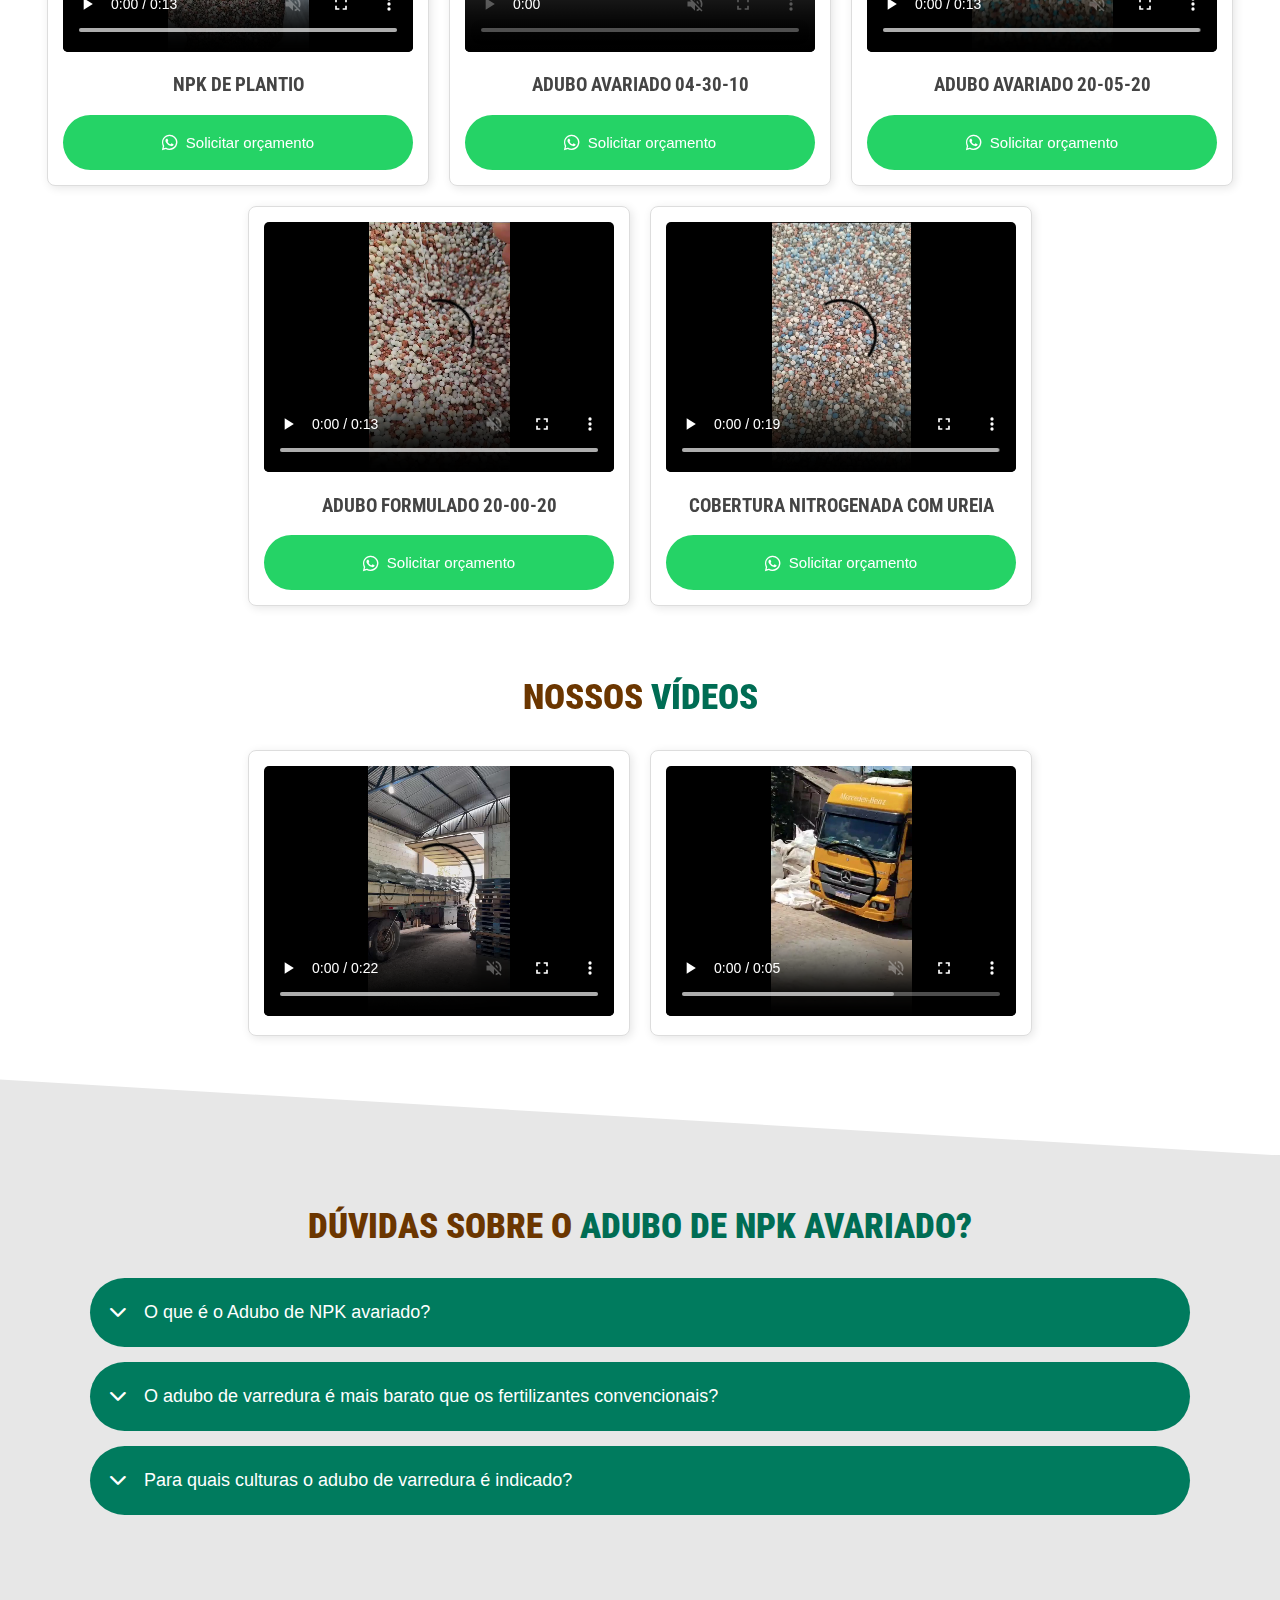
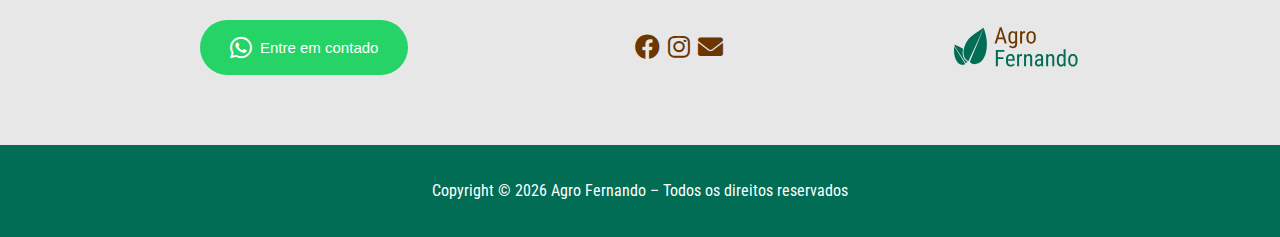
==== commit 0d014b64: "add analytics" ====
--- a/index.html
+++ b/index.html
@@ -1,6 +1,19 @@
 <!DOCTYPE html>
 <html lang="pt-BR">
   <head>
+    <script
+      async
+      src="https://www.googletagmanager.com/gtag/js?id=G-71EP506EZD"
+    ></script>
+    <script>
+      window.dataLayer = window.dataLayer || [];
+      function gtag() {
+        dataLayer.push(arguments);
+      }
+      gtag("js", new Date());
+
+      gtag("config", "G-71EP506EZD");
+    </script>
     <meta charset="UTF-8" />
     <meta name="viewport" content="width=device-width, initial-scale=1.0" />
     <title>
@@ -33,12 +46,22 @@
             <img src="img/logo.svg" alt="Agro Fernando company logo" />
           </a>
         </div>
-        <button class="hamburger" id="hamburger" onclick="toggleMenu()" title="Hamburger icon">
+        <button
+          class="hamburger"
+          id="hamburger"
+          onclick="toggleMenu()"
+          title="Hamburger icon"
+        >
           <span class="bar"></span>
           <span class="bar"></span>
           <span class="bar"></span>
         </button>
-        <button class="close-menu" id="close-menu" onclick="toggleMenu()" title="Close hamburger icon">
+        <button
+          class="close-menu"
+          id="close-menu"
+          onclick="toggleMenu()"
+          title="Close hamburger icon"
+        >
           &times;
         </button>
         <nav class="nav-links" id="menu">
@@ -99,7 +122,10 @@
             </div>
 
             <div class="about-product-benefit">
-              <img src="img/tabler_plant.svg" alt="Image related to fertile soil" />
+              <img
+                src="img/tabler_plant.svg"
+                alt="Image related to fertile soil"
+              />
               <div class="about-product-benefit-texto">
                 <h3>Melhora a fertilidade do solo</h3>
                 <p>
@@ -111,7 +137,10 @@
             </div>
 
             <div class="about-product-benefit">
-              <img src="img/lucide_tractor.svg" alt="Productivity related image" />
+              <img
+                src="img/lucide_tractor.svg"
+                alt="Productivity related image"
+              />
               <div class="about-product-benefit-texto">
                 <h3>Aumento na produtividade</h3>
                 <p>
@@ -143,7 +172,10 @@
               <source src="video/npk_de_plantio.mp4" type="video/mp4" />
             </video>
             <h3>NPK de plantio</h3>
-            <button onclick="abrirModal('NPK de plantio')" title="Contact button">
+            <button
+              onclick="abrirModal('NPK de plantio')"
+              title="Contact button"
+            >
               <i class="fab fa-whatsapp"></i> Solicitar orçamento
             </button>
           </div>
@@ -157,7 +189,10 @@
               <source src="video/avariado_04-30-10.mp4" type="video/mp4" />
             </video>
             <h3>Adubo avariado 04-30-10</h3>
-            <button onclick="abrirModal('Adubo avariado 04-30-10')" title="Contact button">
+            <button
+              onclick="abrirModal('Adubo avariado 04-30-10')"
+              title="Contact button"
+            >
               <i class="fab fa-whatsapp"></i> Solicitar orçamento
             </button>
           </div>
@@ -171,7 +206,10 @@
               <source src="video/avariado_20-05-20.mp4" type="video/mp4" />
             </video>
             <h3>Adubo avariado 20-05-20</h3>
-            <button onclick="abrirModal('Adubo avariado 20-05-20')" title="Contact button">
+            <button
+              onclick="abrirModal('Adubo avariado 20-05-20')"
+              title="Contact button"
+            >
               <i class="fab fa-whatsapp"></i> Solicitar orçamento
             </button>
           </div>
@@ -185,7 +223,10 @@
               <source src="video/formulado_20-00-20.mp4" type="video/mp4" />
             </video>
             <h3>Adubo formulado 20-00-20</h3>
-            <button onclick="abrirModal('Adubo formulado 20-00-20')" title="Contact button">
+            <button
+              onclick="abrirModal('Adubo formulado 20-00-20')"
+              title="Contact button"
+            >
               <i class="fab fa-whatsapp"></i> Solicitar orçamento
             </button>
           </div>
@@ -202,7 +243,10 @@
               />
             </video>
             <h3>Cobertura nitrogenada com ureia</h3>
-            <button onclick="abrirModal('Cobertura nitrogenada com ureia')" title="Contact button">
+            <button
+              onclick="abrirModal('Cobertura nitrogenada com ureia')"
+              title="Contact button"
+            >
               <i class="fab fa-whatsapp"></i> Solicitar orçamento
             </button>
           </div>
@@ -285,7 +329,10 @@
       <section class="container-section" id="doubts">
         <div class="contact-container">
           <div>
-            <button onclick="abrirModal('tirar algumas dúvidas')" title="Contact button">
+            <button
+              onclick="abrirModal('tirar algumas dúvidas')"
+              title="Contact button"
+            >
               <i class="fab fa-whatsapp"></i> Entre em contado
             </button>
           </div>
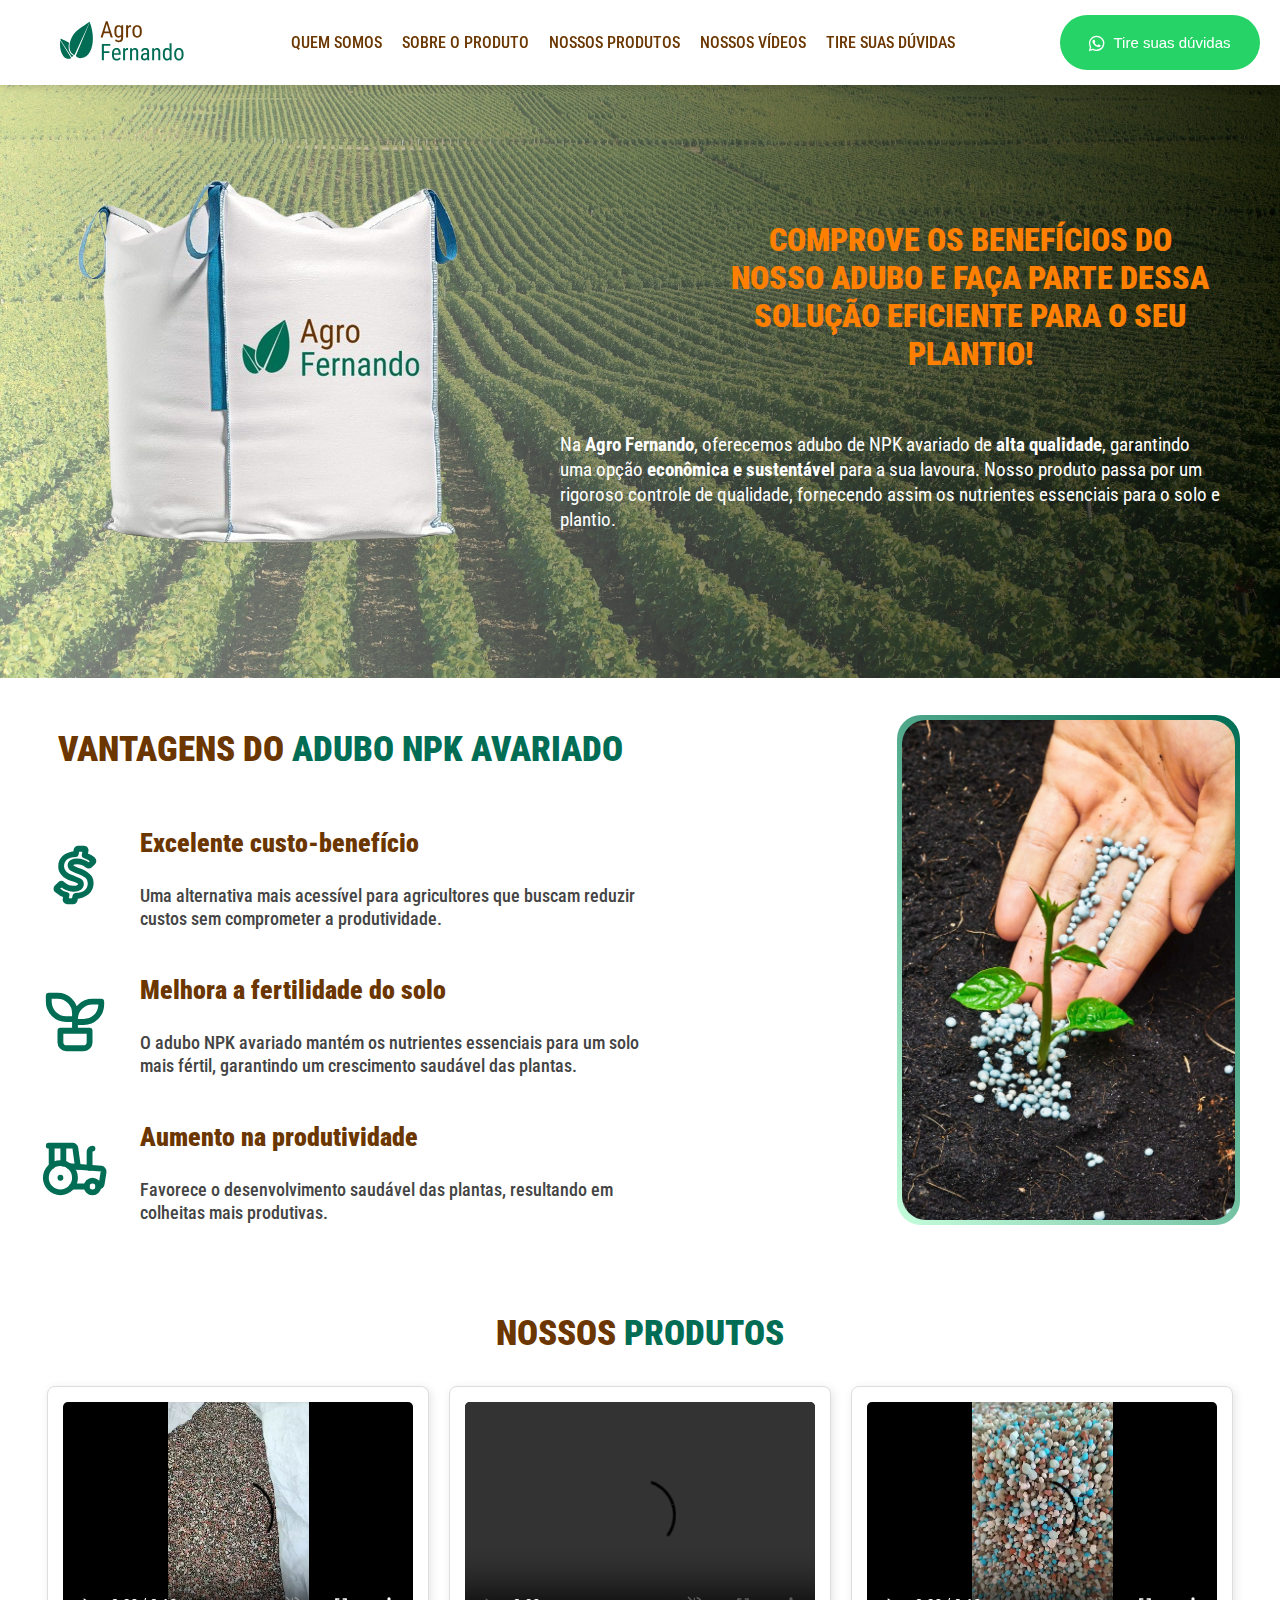
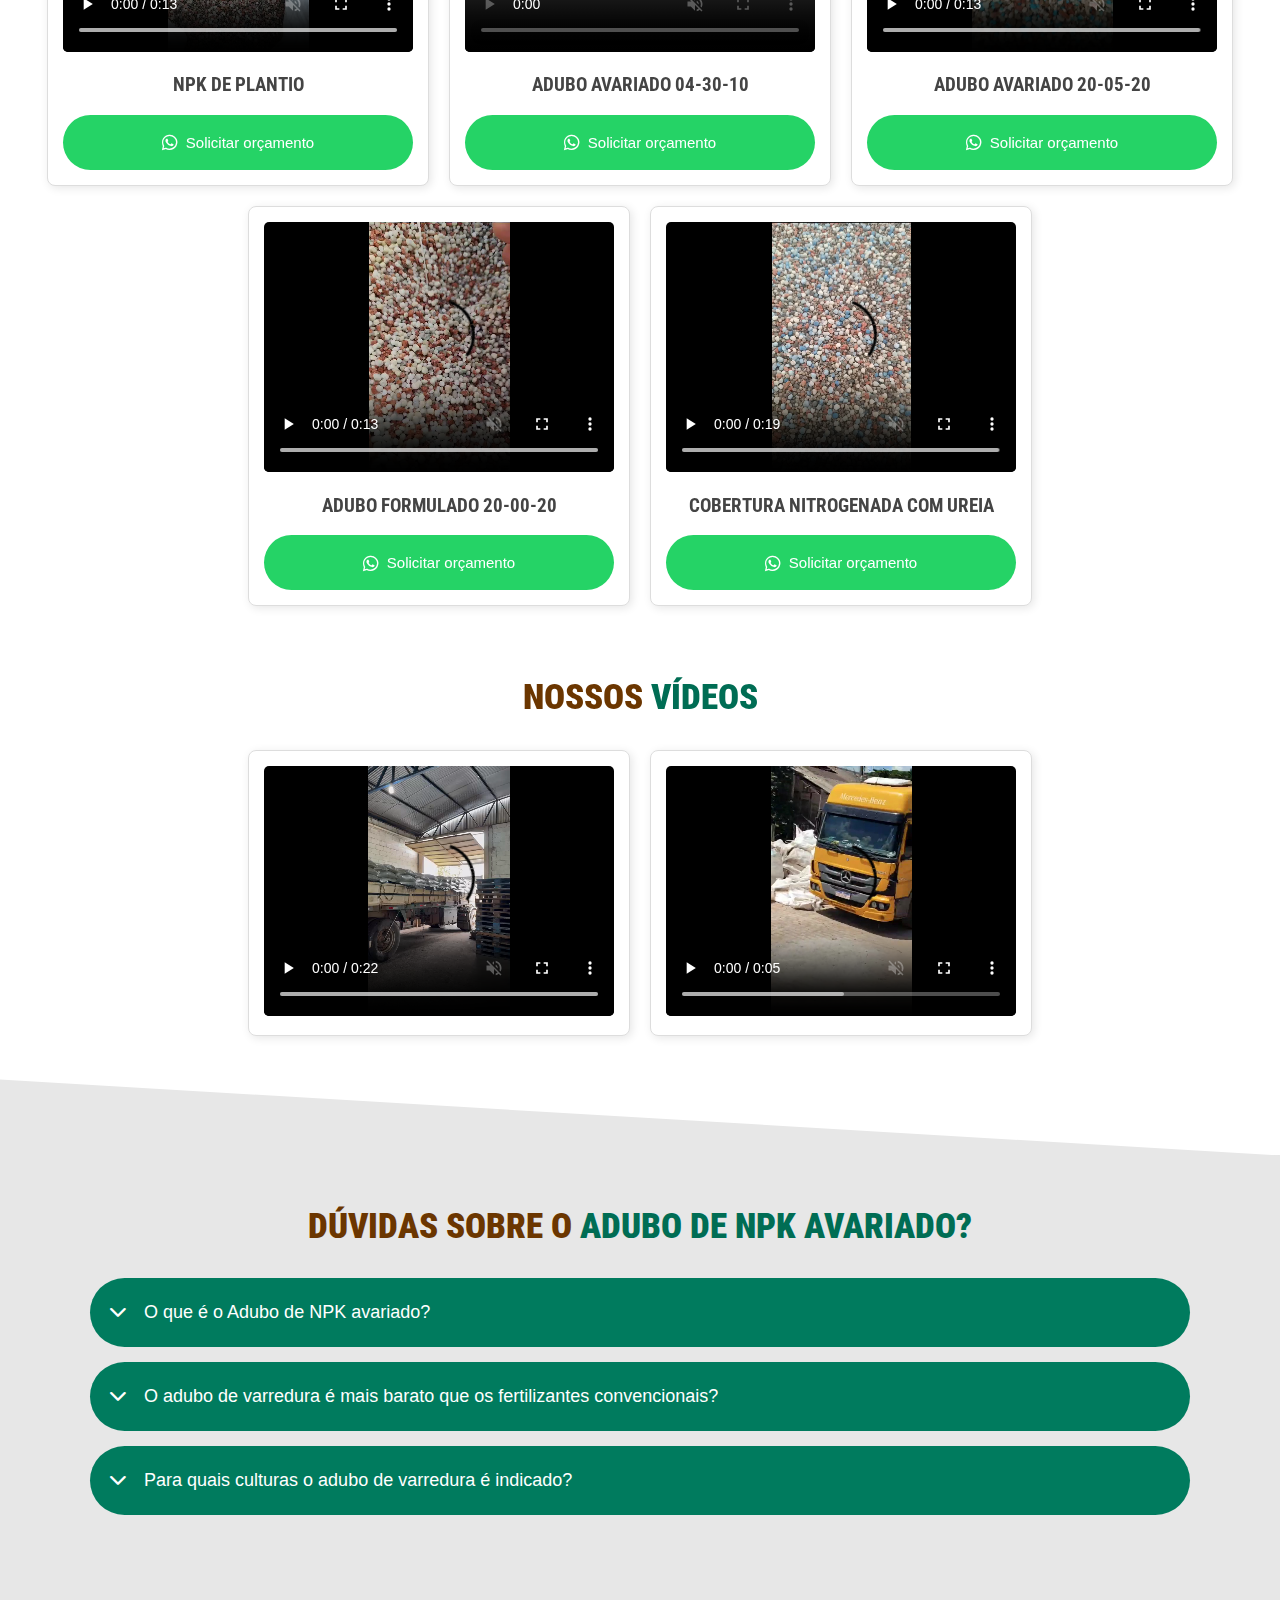
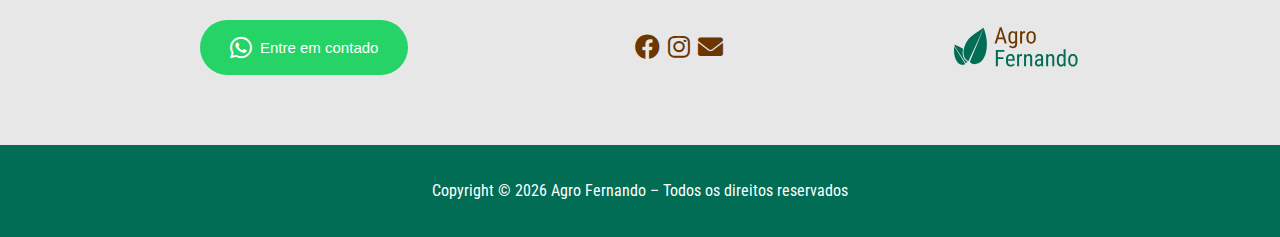
==== commit 1f6ff18f: "add instagram link profile" ====
--- a/index.html
+++ b/index.html
@@ -343,7 +343,7 @@
               aria-label="See facebook company profile page"
               ><i class="fab fa-facebook"></i
             ></a>
-            <a target="_blank"><i class="fab fa-instagram"></i></a>
+            <a href="https://www.instagram.com/agrofernandooficial" target="_blank"><i class="fab fa-instagram"></i></a>
             <a><i class="fas fa-envelope"></i></a>
           </div>
           <img src="img/logo.svg" alt="Agro Fernando company logo" />
